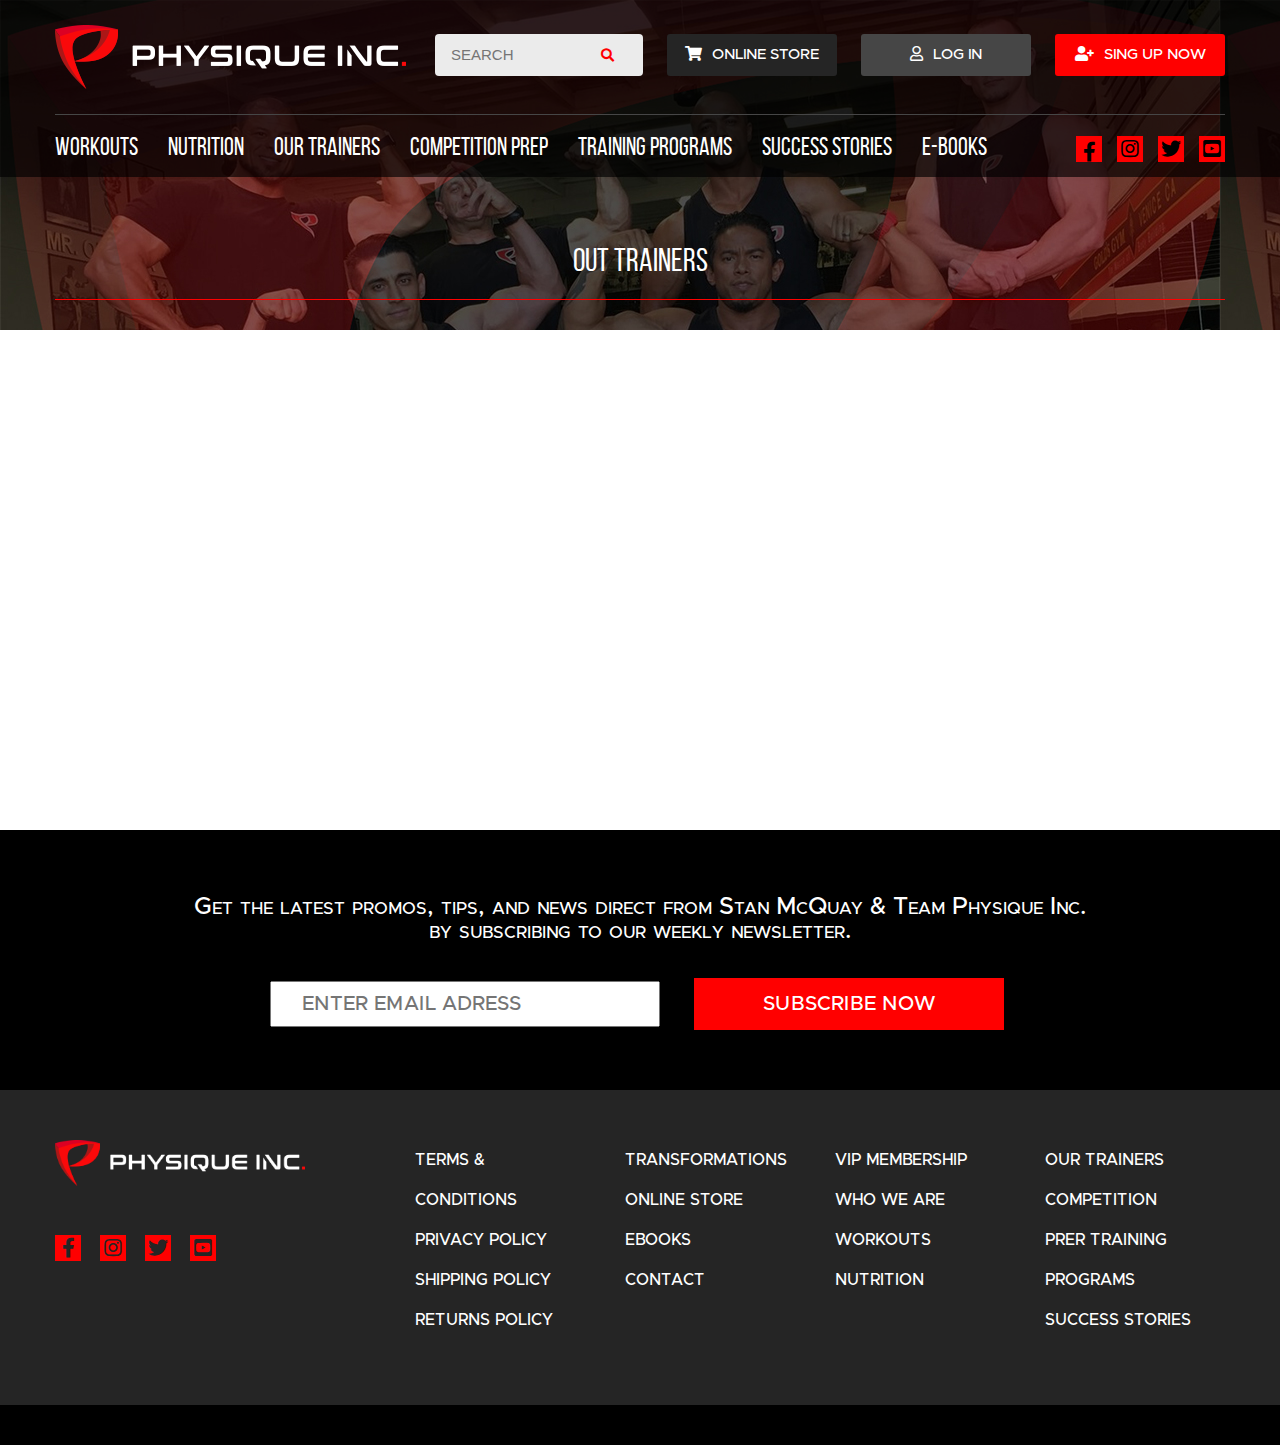
==== index.html @ 5ee6b500 "Page done!" ====
<!doctype html>
<html lang="en">
<head>
    <meta charset="UTF-8">
    <meta name="viewport"
          content="width=device-width, user-scalable=no, initial-scale=1.0, maximum-scale=1.0, minimum-scale=1.0">
    <meta http-equiv="X-UA-Compatible" content="ie=edge">
    <title>Document</title>
    <link rel="stylesheet" href="//use.fontawesome.com/releases/v5.0.7/css/all.css">
    <link rel="stylesheet" href="style.css">
</head>
<body>
<header>
    <div class="menu">
    <div class="container border">
        <a href="#" class="logo">
            <img src="images/logo.png" alt="logo">
        </a>
        <a href="#" class="btn red"><i class="fas fa-user-plus"></i>SING UP NOW</a>
        <a href="#" class="btn grey"><i class="far fa-user"></i>LOG IN</a>
        <a href="#" class="btn"><i class="fas fa-shopping-cart"></i>ONLINE STORE</a>
        <form action="" method="post">
            <input type="text" placeholder="SEARCH">
            <button><i class="fas fa-search"></i></button>
        </form>
    </div>
        <div class="container">
            <nav>
                <ul>
                    <li>
                        <a href="#">WORKOUTS</a>
                    </li>
                    <li>
                        <a href="#">NUTRITION</a>
                    </li>
                    <li>
                        <a href="#">OUR TRAINERS</a>
                    </li>
                    <li>
                        <a href="#">COMPETITION PREP</a>
                    </li>
                    <li>
                        <a href="#">TRAINING PROGRAMS</a>
                    </li>
                    <li>
                        <a href="#">SUCCESS STORIES</a>
                    </li>
                    <li>
                        <a href="#">E-BOOKS</a>
                    </li>
                </ul>
            </nav>
            <a href="#" class="soc_icon" target="_blank" title="youtube"><i class="fab fa-youtube-square"></i></a>
            <a href="#" class="soc_icon" target="_blank" title="twitter"><i class="fab fa-twitter"></i></a>
            <a href="#" class="soc_icon" target="_blank" title="instagram"><i class="fab fa-instagram"></i></a>
            <a href="#" class="soc_icon" target="_blank" title="facebook"><i class="fab fa-facebook-f"></i></a>
    </div>
    </div>
    <h1 class="container">OUT TRAINERS</h1>
</header>
<section>
</section>
<footer>
<div class="subscribe_form"><p>Get the latest promos, tips, and news direct from Stan McQuay & Team Physique Inc.
    by subscribing to our weekly newsletter.</p>
    <form method="post" action="">
        <input placeholder="ENTER EMAIL ADRESS">
        <button>SUBSCRIBE NOW</button>
    </form>
</div>
    <div class="bot_menu">
        <div class="container">
            <img src="images/logo.png">
            <div class="bot_nav">
                <a href="#">OUR TRAINERS</a>
                <a href="#">COMPETITION PRER</a>
                <a href="#">TRAINING PROGRAMS</a>
                <a href="#">SUCCESS STORIES</a>
            </div>
            <div class="bot_nav">
                <a href="#">VIP MEMBERSHIP</a>
                <a href="#">WHO WE ARE</a>
                <a href="#">WORKOUTS</a>
                <a href="#">NUTRITION</a>
            </div>
            <div class="bot_nav">
                <a href="#">TRANSFORMATIONS</a>
                <a href="#">ONLINE STORE</a>
                <a href="#">EBOOKS</a>
                <a href="#">CONTACT</a>
            </div>
            <div class="bot_nav">
                <a href="#">TERMS & CONDITIONS</a>
                <a href="#">PRIVACY POLICY</a>
                <a href="#">SHIPPING POLICY</a>
                <a href="#">RETURNS POLICY</a>
            </div>
                        <a href="#" class="soc_icon" target="_blank" title="facebook"><i class="fab fa-facebook-f"></i></a>
                        <a href="#" class="soc_icon" target="_blank" title="instagram"><i class="fab fa-instagram"></i></a>
                        <a href="#" class="soc_icon" target="_blank" title="twitter"><i class="fab fa-twitter"></i></a>
                        <a href="#" class="soc_icon" target="_blank" title="youtube"><i class="fab fa-youtube-square"></i></a>

        </div>
    </div>
</footer>
</body>
</html>
---- style.css ----
*{
    padding: 0;
    margin: 0;
}
@font-face {
    font-family: 'Metropolis';
    src: url('fonts/Metropolis-Medium.eot');
    src: url('fonts/Metropolis-Medium.eot?#iefix') format('embedded-opentype'),
    url('fonts/Metropolis-Medium.woff2') format('woff2'),
    url('fonts/Metropolis-Medium.woff') format('woff'),
    url('fonts/Metropolis-Medium.ttf') format('truetype'),
    url('fonts/Metropolis-Medium.svg#Metropolis-Medium') format('svg');
    font-weight: 500;
    font-style: normal;
}
@font-face {
    font-family: 'Bebas Neue';
    src: url('fonts/BebasNeueRegular.eot');
    src: url('fonts/BebasNeueRegular.eot?#iefix') format('embedded-opentype'),
    url('fonts/BebasNeueRegular.woff2') format('woff2'),
    url('fonts/BebasNeueRegular.woff') format('woff'),
    url('fonts/BebasNeueRegular.ttf') format('truetype'),
    url('fonts/BebasNeueRegular.svg#BebasNeueRegular') format('svg');
    font-weight: normal;
    font-style: normal;
}
header {
    background-image: url("images/photo.jpg");
    width: 100%;
}
.menu{
    background-color: rgba(0, 0, 0, 0.65);
    padding: 1.5625rem 0 0.75rem;
    max-width: 100%;
}
.container {
    max-width: 1170px;
    margin: auto;
    color: white;
}
.logo {
    display: inline-block;
    max-width: 351px;
    float: left;
}
.logo img {
    width: 100%;
}
header nav ul li a:after{
    content: "";
    display: block;
    height: 4px;
    width: 0;
    background-color: #ff0000;
    transition: 0.5s;
}
header nav ul li:hover a:after, header nav ul li.active a:after{
    width: 100%;
}
header form{
    background-color: #ebebeb;
    width: 208px;
    height: 42px;
    display: inline-block;
    border-radius: 4px;
    vertical-align: top;
    margin-top: 9px;
    margin-left: 25px;
    float: right;
}
header form input{
    width: 70%;
    border: none;
    background: transparent;
    line-height: 42px;
    display: inline-block;
    vertical-align: top;
    color: #959595;
    font-size: 15px;
    padding-left: 16px;
    box-sizing: border-box;

}
header form button{
    display: inline-block;
    width: 27%;
    height: 42px;
    border: none;
    background-color: transparent;
    vertical-align: top;
    color: red;
}
header .btn{
    min-width: 170px;
    background-color: #252525;
    color: white;
    display: inline-block;
    line-height: 42px;
    border-radius: 3px;
    text-align: center;
    text-decoration: none;
    margin-left: 24px;
    float: right;
    margin-top: 9px;
    font-family: 'Metropolis';
    font-size: 15px;
}

header .btn.grey{
    background-color: #464646;
}

header .btn.red{
    background-color: red;

}
.container:after, header nav ul li:after {
    content: "";
    display: block;
    clear: both;
}
.fas, .far{
    margin-right: 10px;
}
.border {
    border-bottom: solid 1px #464646;
    padding-bottom: 21px;
    margin-bottom: 21px;
}
header nav ul {
    list-style: none;
}
header nav ul li {
    float: left;
    font-family: 'Bebas Neue';
    color: white;
    margin-right: 30px;
    font-size: 25px;
}
header nav ul li a {
    text-decoration: none;
    color: white;
}
header .soc_icon {
    margin-right: 15px;
    float: right;
    background-color: red;
    display: inline-block;
    text-align: center;
    min-width: 20px;
    padding: 3px 3px 2px;
}
header .soc_icon:first-of-type{
    margin-right: 0;
}
header .soc_icon i{
    color: black;
    font-size: 20px;
}
header .fab.fa-facebook-f{
    position: relative;
    bottom: -3px;
}
header .soc_icon:after{
    content: "";
    clear: both;
    display: block;
}
h1{
    font-weight: normal;
    font-family: 'Bebas Neue';
    text-align: center;
    padding-top: 70px;
    padding-bottom: 30px;
}
h1:after{
    border-bottom: red solid 1px;
    content: '';
    padding-top: 20px;
}
section{
    height: 500px;
}
footer{
    background-color: black;
    padding-bottom: 40px;
}
.subscribe_form{
    max-width: 920px;
    margin: auto;
    padding-bottom: 60px;
}
.subscribe_form p{
    color: white;
    font-family: 'Metropolis';
    font-size: 24px;
    text-align: center;
    font-variant: small-caps;
    padding-top: 65px;
    padding-bottom: 35px;
}
.subscribe_form form{
    margin: auto;
    max-width: 740px;
}
.subscribe_form form input{
    line-height: 42px;
    width: 390px;
    padding-left: 30px;
    font-family: 'Metropolis';
    font-size: 20px;
    box-sizing: border-box;
}
.subscribe_form form button{
    line-height: 52px;
    margin-left: 30px;
    width: 310px;
    font-family: 'Metropolis';
    font-size: 20px;
    background-color: red;
    border: none;
    box-sizing: border-box;
    color: white;
}
.bot_menu{
    background-color: #252525;
    color: white;
    z-index: 1;
    padding-bottom: 65px;
    padding-top: 50px;
}
.bot_menu .container{
    max-width: 1170px;
    margin: auto;
}
.bot_menu .container img{
    max-width: 250px;
    display: inline-block;
    padding-bottom: 45px;
    padding-right: 40px;
}
.bot_menu .container .soc_icon{
    margin-right: 15px;
    background-color: red;
    display: inline-block;
    text-align: center;
    min-width: 20px;
    padding: 3px 3px 2px;
}
footer .soc_icon i{
    color: #252525;
    font-size: 20px;
}
.bot_nav{
    font-family: 'Metropolis';
    display: inline-block;
    max-width: 150px;
    vertical-align: top;
    float: right;
    padding-left: 30px;
    padding-right: 30px;
}
.bot_nav a{
    color: white;
    text-decoration: none;
    line-height: 40px;
}
.bot_nav:before{
    clear: both;
    display: block;
    content: '';
}
.bot_nav:after{
    content: '';
    display: block;
}
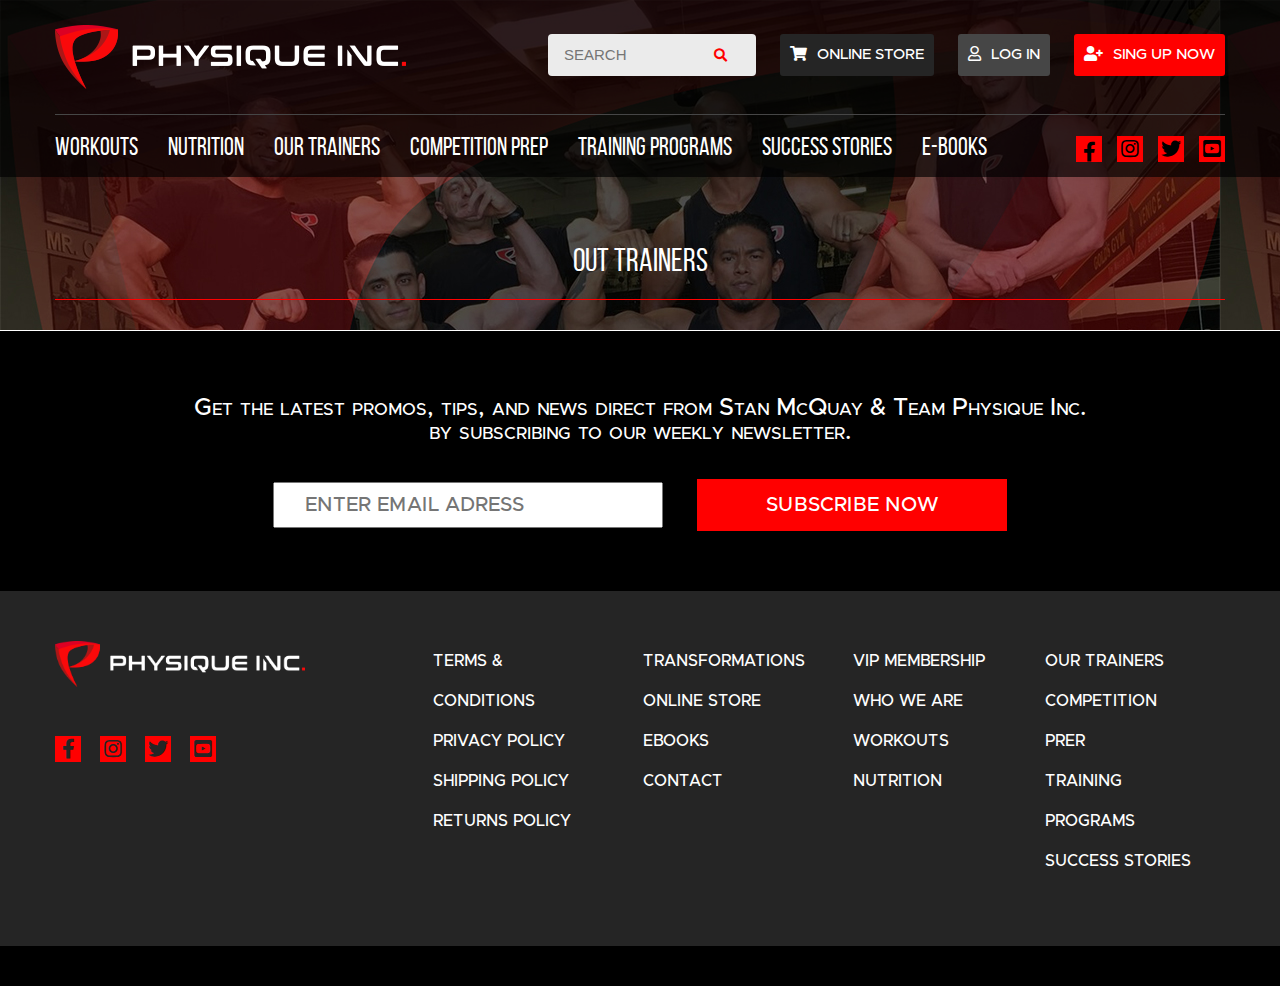
==== commit b512872f: "+media" ====
--- a/index.html
+++ b/index.html
@@ -8,6 +8,7 @@
     <title>Document</title>
     <link rel="stylesheet" href="//use.fontawesome.com/releases/v5.0.7/css/all.css">
     <link rel="stylesheet" href="style.css">
+    <link rel="stylesheet" href="media.css">
 </head>
 <body>
 <header>
@@ -70,36 +71,36 @@
 </div>
     <div class="bot_menu">
         <div class="container">
-            <img src="images/logo.png">
-            <div class="bot_nav">
-                <a href="#">OUR TRAINERS</a>
-                <a href="#">COMPETITION PRER</a>
-                <a href="#">TRAINING PROGRAMS</a>
-                <a href="#">SUCCESS STORIES</a>
-            </div>
-            <div class="bot_nav">
-                <a href="#">VIP MEMBERSHIP</a>
-                <a href="#">WHO WE ARE</a>
-                <a href="#">WORKOUTS</a>
-                <a href="#">NUTRITION</a>
-            </div>
-            <div class="bot_nav">
-                <a href="#">TRANSFORMATIONS</a>
-                <a href="#">ONLINE STORE</a>
-                <a href="#">EBOOKS</a>
-                <a href="#">CONTACT</a>
-            </div>
-            <div class="bot_nav">
-                <a href="#">TERMS & CONDITIONS</a>
-                <a href="#">PRIVACY POLICY</a>
-                <a href="#">SHIPPING POLICY</a>
-                <a href="#">RETURNS POLICY</a>
-            </div>
-                        <a href="#" class="soc_icon" target="_blank" title="facebook"><i class="fab fa-facebook-f"></i></a>
+            <img src="images/logo.png" alt="logo">
+            <ul class="bot_nav">
+                <li><a href="#">OUR TRAINERS</a></li>
+                <li><a href="#">COMPETITION PRER</a></li>
+                <li><a href="#">TRAINING PROGRAMS</a></li>
+                <li><a href="#">SUCCESS STORIES</a></li>
+            </ul>
+            <ul class="bot_nav">
+                <li><a href="#">VIP MEMBERSHIP</a></li>
+                <li> <a href="#">WHO WE ARE</a></li>
+                <li><a href="#">WORKOUTS</a></li>
+                <li><a href="#">NUTRITION</a></li>
+            </ul>
+            <ul class="bot_nav">
+                <li><a href="#">TRANSFORMATIONS</a></li>
+                <li><a href="#">ONLINE STORE</a></li>
+                <li><a href="#">EBOOKS</a></li>
+                <li><a href="#">CONTACT</a></li>
+            </ul>
+            <ul class="bot_nav">
+                <li><a href="#">TERMS & CONDITIONS</a></li>
+                <li> <a href="#">PRIVACY POLICY</a></li>
+                <li><a href="#">SHIPPING POLICY</a></li>
+                <li> <a href="#">RETURNS POLICY</a></li>
+            </ul>
+                       <div class="footer_icons"><a href="#" class="soc_icon" target="_blank" title="facebook"><i class="fab fa-facebook-f"></i></a>
                         <a href="#" class="soc_icon" target="_blank" title="instagram"><i class="fab fa-instagram"></i></a>
                         <a href="#" class="soc_icon" target="_blank" title="twitter"><i class="fab fa-twitter"></i></a>
                         <a href="#" class="soc_icon" target="_blank" title="youtube"><i class="fab fa-youtube-square"></i></a>
-
+                       </div>
         </div>
     </div>
 </footer>
--- a/style.css
+++ b/style.css
@@ -59,7 +59,7 @@
 }
 header form{
     background-color: #ebebeb;
-    width: 208px;
+    max-width: 208px;
     height: 42px;
     display: inline-block;
     border-radius: 4px;
@@ -79,7 +79,6 @@
     font-size: 15px;
     padding-left: 16px;
     box-sizing: border-box;
-
 }
 header form button{
     display: inline-block;
@@ -91,7 +90,7 @@
     color: red;
 }
 header .btn{
-    min-width: 170px;
+    max-width: 170px;
     background-color: #252525;
     color: white;
     display: inline-block;
@@ -102,6 +101,7 @@
     margin-left: 24px;
     float: right;
     margin-top: 9px;
+    padding: 0 10px;
     font-family: 'Metropolis';
     font-size: 15px;
 }
@@ -127,10 +127,10 @@
     padding-bottom: 21px;
     margin-bottom: 21px;
 }
-header nav ul {
+ul {
     list-style: none;
 }
-header nav ul li {
+header nav ul li{
     float: left;
     font-family: 'Bebas Neue';
     color: white;
@@ -179,7 +179,7 @@
     padding-top: 20px;
 }
 section{
-    height: 500px;
+    height: 1px;
 }
 footer{
     background-color: black;
@@ -202,10 +202,12 @@
 .subscribe_form form{
     margin: auto;
     max-width: 740px;
+    text-align: center;
 }
 .subscribe_form form input{
     line-height: 42px;
-    width: 390px;
+    max-width: 390px;
+    width: 100%;
     padding-left: 30px;
     font-family: 'Metropolis';
     font-size: 20px;
@@ -214,7 +216,8 @@
 .subscribe_form form button{
     line-height: 52px;
     margin-left: 30px;
-    width: 310px;
+    max-width: 310px;
+    width: 100%;
     font-family: 'Metropolis';
     font-size: 20px;
     background-color: red;
@@ -237,14 +240,13 @@
     max-width: 250px;
     display: inline-block;
     padding-bottom: 45px;
-    padding-right: 40px;
 }
 .bot_menu .container .soc_icon{
     margin-right: 15px;
     background-color: red;
     display: inline-block;
     text-align: center;
-    min-width: 20px;
+    width: 20px;
     padding: 3px 3px 2px;
 }
 footer .soc_icon i{
@@ -265,12 +267,3 @@
     text-decoration: none;
     line-height: 40px;
 }
-.bot_nav:before{
-    clear: both;
-    display: block;
-    content: '';
-}
-.bot_nav:after{
-    content: '';
-    display: block;
-}--- a/media.css
+++ b/media.css
@@ -0,0 +1,82 @@
+@media only screen and (max-width: 767px) {
+*{
+    padding: 0;
+}
+    .logo{
+        max-width: 130px;
+        padding-left: 10px;
+    }
+    .btn{
+        width: 40px;
+        overflow: hidden;
+        color: transparent;
+        min-width: 0;
+        height: 40px;
+        content: '';
+    }
+    header .btn{
+        margin: 0 10px 0 0;
+        text-align: center;
+        padding: 0;
+        float: right;
+        display: block;
+    }
+    .border {
+        margin-bottom: 0;
+    }
+    header nav ul li{
+        float: none;
+        margin-right: 0;
+        text-align: center;
+    }
+    header nav ul li a:after{
+         content: "";
+         display: block;
+         height: 4px;
+         width: 0;
+         background-color: #ff0000;
+         transition: 0.5s;
+         margin: auto;
+         clear: both;
+     }
+    header nav ul li:hover a:after, header nav ul li.active a:after {
+        width: 40%;
+    }
+    .menu{
+        background-color: black;
+    }
+    header .soc_icon {
+       display: none;
+    }
+    .fas, .far {
+        margin-right: 0;
+        text-align: center;
+    }
+    header nav ul li a{
+        text-decoration: none;
+        color: white;
+        text-align: center;
+    }
+    .subscribe_form form input{
+        padding-left: 0;
+        text-align: center;
+        width: 96%;
+        margin-bottom: 10px;
+    }
+    .subscribe_form form button{
+        line-height: 52px;
+        margin: auto;
+        display: block;
+    }
+    .bot_menu .container img{
+        display: none;
+    }
+    .footer_icons{
+        padding-top: 50px;
+        padding-left: 30px;
+        display: block;
+    }
+    .bot_nav{
+        float: none;
+    }
+}
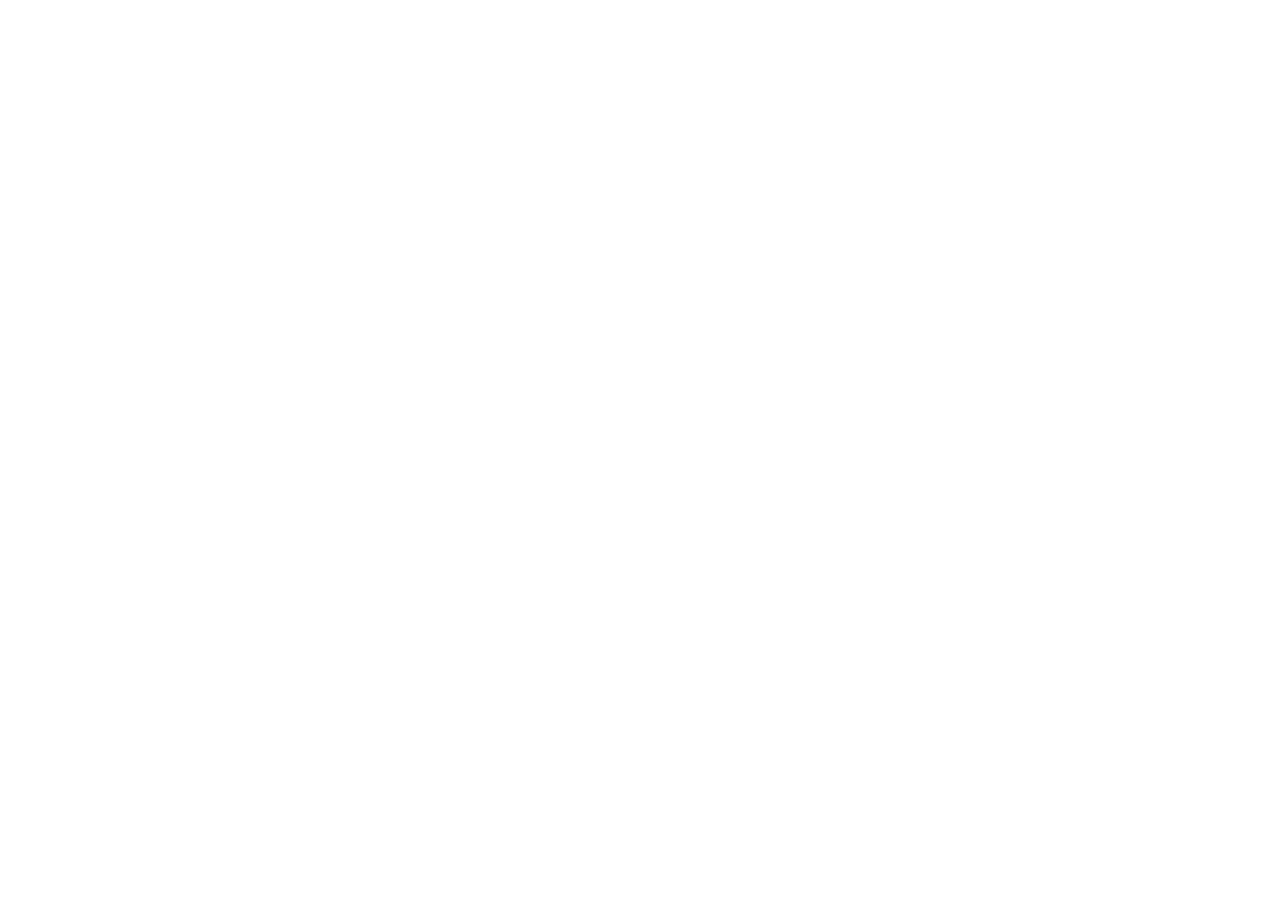
==== commit 2104ec9d: "+media" ====
--- a/index.html
+++ b/index.html
@@ -6,108 +6,8 @@
           content="width=device-width, user-scalable=no, initial-scale=1.0, maximum-scale=1.0, minimum-scale=1.0">
     <meta http-equiv="X-UA-Compatible" content="ie=edge">
     <title>Document</title>
-    <link rel="stylesheet" href="//use.fontawesome.com/releases/v5.0.7/css/all.css">
-    <link rel="stylesheet" href="style.css">
-    <link rel="stylesheet" href="media.css">
 </head>
 <body>
-<header>
-    <div class="menu">
-    <div class="container border">
-        <a href="#" class="logo">
-            <img src="images/logo.png" alt="logo">
-        </a>
-        <a href="#" class="btn red"><i class="fas fa-user-plus"></i>SING UP NOW</a>
-        <a href="#" class="btn grey"><i class="far fa-user"></i>LOG IN</a>
-        <a href="#" class="btn"><i class="fas fa-shopping-cart"></i>ONLINE STORE</a>
-        <form action="" method="post">
-            <input type="text" placeholder="SEARCH">
-            <button><i class="fas fa-search"></i></button>
-        </form>
-    </div>
-        <div class="container">
-            <nav>
-                <ul>
-                    <li>
-                        <a href="#">WORKOUTS</a>
-                    </li>
-                    <li>
-                        <a href="#">NUTRITION</a>
-                    </li>
-                    <li>
-                        <a href="#">OUR TRAINERS</a>
-                    </li>
-                    <li>
-                        <a href="#">COMPETITION PREP</a>
-                    </li>
-                    <li>
-                        <a href="#">TRAINING PROGRAMS</a>
-                    </li>
-                    <li>
-                        <a href="#">SUCCESS STORIES</a>
-                    </li>
-                    <li>
-                        <a href="#">E-BOOKS</a>
-                    </li>
-                </ul>
-            </nav>
-            <a href="#" class="soc_icon" target="_blank" title="youtube"><i class="fab fa-youtube-square"></i></a>
-            <a href="#" class="soc_icon" target="_blank" title="twitter"><i class="fab fa-twitter"></i></a>
-            <a href="#" class="soc_icon" target="_blank" title="instagram"><i class="fab fa-instagram"></i></a>
-            <a href="#" class="soc_icon" target="_blank" title="facebook"><i class="fab fa-facebook-f"></i></a>
-    </div>
-    </div>
-    <h1 class="container">OUT TRAINERS</h1>
-</header>
-<section>
-</section>
-<footer>
-<div class="subscribe_form"><p>Get the latest promos, tips, and news direct from Stan McQuay & Team Physique Inc.
-    by subscribing to our weekly newsletter.</p>
-    <form method="post" action="">
-        <input placeholder="ENTER EMAIL ADRESS">
-        <button>SUBSCRIBE NOW</button>
-    </form>
-</div>
-    <div class="bot_menu">
-        <div class="container">
-            <img src="images/logo.png" alt="logo">
-            <ul class="bot_nav">
-                <li><a href="#">OUR TRAINERS</a></li>
-                <li><a href="#">COMPETITION PRER</a></li>
-                <li><a href="#">TRAINING PROGRAMS</a></li>
-                <li><a href="#">SUCCESS STORIES</a></li>
-            </ul>
-            <ul class="bot_nav">
-                <li><a href="#">VIP MEMBERSHIP</a></li>
-                <li> <a href="#">WHO WE ARE</a></li>
-                <li><a href="#">WORKOUTS</a></li>
-                <li><a href="#">NUTRITION</a></li>
-            </ul>
-            <ul class="bot_nav">
-                <li><a href="#">TRANSFORMATIONS</a></li>
-                <li><a href="#">ONLINE STORE</a></li>
-                <li><a href="#">EBOOKS</a></li>
-                <li><a href="#">CONTACT</a></li>
-            </ul>
-            <ul class="bot_nav">
-                <li><a href="#">TERMS & CONDITIONS</a></li>
-                <li> <a href="#">PRIVACY POLICY</a></li>
-                <li><a href="#">SHIPPING POLICY</a></li>
-                <li> <a href="#">RETURNS POLICY</a></li>
-            </ul>
-                       <div class="footer_icons"><a href="#" class="soc_icon" target="_blank" title="facebook"><i class="fab fa-facebook-f"></i></a>
-                        <a href="#" class="soc_icon" target="_blank" title="instagram"><i class="fab fa-instagram"></i></a>
-                        <a href="#" class="soc_icon" target="_blank" title="twitter"><i class="fab fa-twitter"></i></a>
-                        <a href="#" class="soc_icon" target="_blank" title="youtube"><i class="fab fa-youtube-square"></i></a>
-                       </div>
-        </div>
-    </div>
-</footer>
+
 </body>
 </html>
-
-
-
-
-
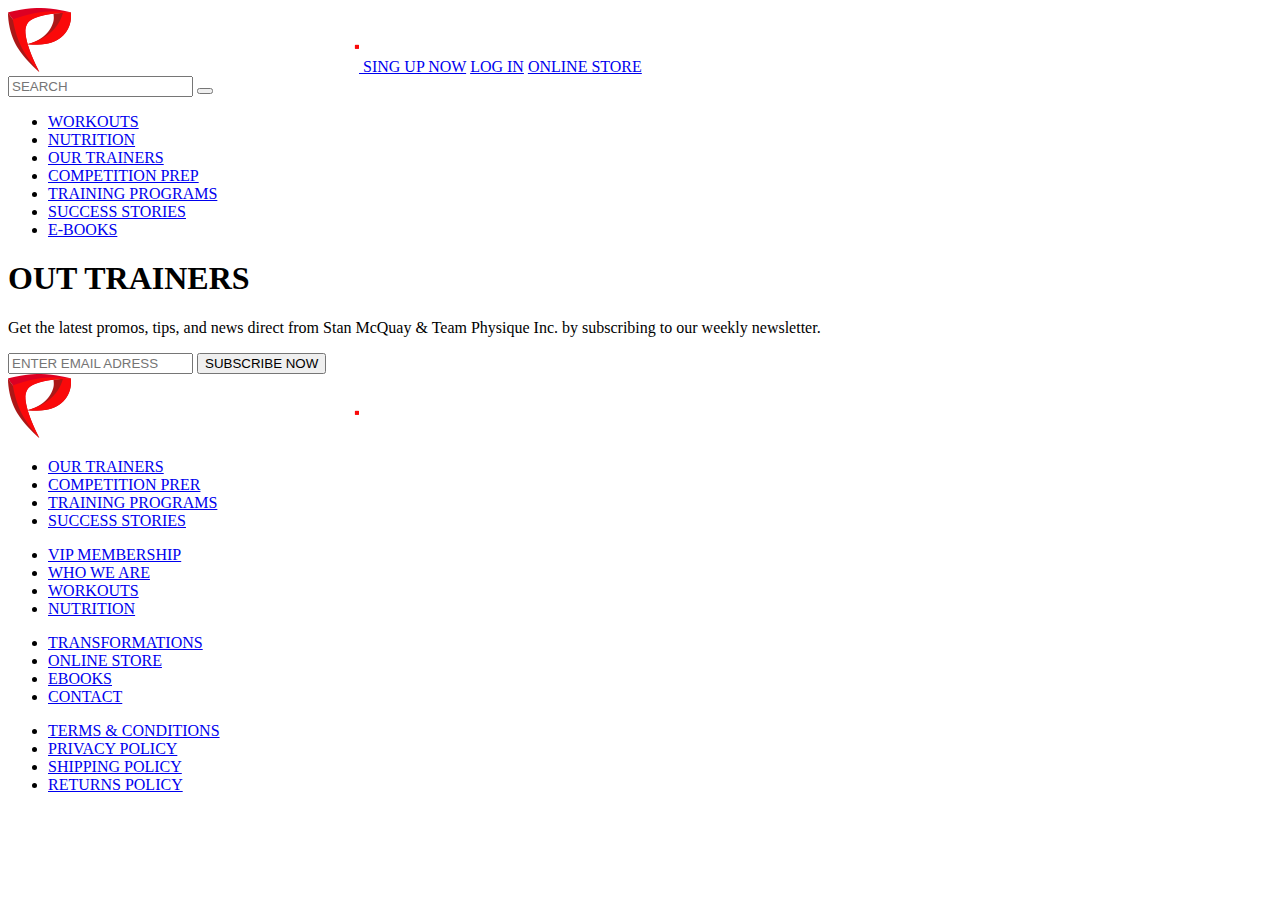
==== commit e73c5b5a: "test" ====
--- a/index.html
+++ b/index.html
@@ -8,6 +8,103 @@
     <title>Document</title>
 </head>
 <body>
-
+<header>
+    <div class="menu">
+    <div class="container border">
+        <a href="#" class="logo">
+            <img src="images/logo.png" alt="logo">
+        </a>
+        <a href="#" class="btn red"><i class="fas fa-user-plus"></i>SING UP NOW</a>
+        <a href="#" class="btn grey"><i class="far fa-user"></i>LOG IN</a>
+        <a href="#" class="btn"><i class="fas fa-shopping-cart"></i>ONLINE STORE</a>
+        <form action="" method="post">
+            <input type="text" placeholder="SEARCH">
+            <button><i class="fas fa-search"></i></button>
+        </form>
+    </div>
+        <div class="container">
+            <nav>
+                <ul>
+                    <li>
+                        <a href="#">WORKOUTS</a>
+                    </li>
+                    <li>
+                        <a href="#">NUTRITION</a>
+                    </li>
+                    <li>
+                        <a href="#">OUR TRAINERS</a>
+                    </li>
+                    <li>
+                        <a href="#">COMPETITION PREP</a>
+                    </li>
+                    <li>
+                        <a href="#">TRAINING PROGRAMS</a>
+                    </li>
+                    <li>
+                        <a href="#">SUCCESS STORIES</a>
+                    </li>
+                    <li>
+                        <a href="#">E-BOOKS</a>
+                    </li>
+                </ul>
+            </nav>
+            <a href="#" class="soc_icon" target="_blank" title="youtube"><i class="fab fa-youtube-square"></i></a>
+            <a href="#" class="soc_icon" target="_blank" title="twitter"><i class="fab fa-twitter"></i></a>
+            <a href="#" class="soc_icon" target="_blank" title="instagram"><i class="fab fa-instagram"></i></a>
+            <a href="#" class="soc_icon" target="_blank" title="facebook"><i class="fab fa-facebook-f"></i></a>
+    </div>
+    </div>
+    <h1 class="container">OUT TRAINERS</h1>
+</header>
+<section>
+</section>
+<footer>
+<div class="subscribe_form"><p>Get the latest promos, tips, and news direct from Stan McQuay & Team Physique Inc.
+    by subscribing to our weekly newsletter.</p>
+    <form method="post" action="">
+        <input placeholder="ENTER EMAIL ADRESS">
+        <button>SUBSCRIBE NOW</button>
+    </form>
+</div>
+    <div class="bot_menu">
+        <div class="container">
+            <img src="images/logo.png" alt="logo">
+            <ul class="bot_nav">
+                <li><a href="#">OUR TRAINERS</a></li>
+                <li><a href="#">COMPETITION PRER</a></li>
+                <li><a href="#">TRAINING PROGRAMS</a></li>
+                <li><a href="#">SUCCESS STORIES</a></li>
+            </ul>
+            <ul class="bot_nav">
+                <li><a href="#">VIP MEMBERSHIP</a></li>
+                <li> <a href="#">WHO WE ARE</a></li>
+                <li><a href="#">WORKOUTS</a></li>
+                <li><a href="#">NUTRITION</a></li>
+            </ul>
+            <ul class="bot_nav">
+                <li><a href="#">TRANSFORMATIONS</a></li>
+                <li><a href="#">ONLINE STORE</a></li>
+                <li><a href="#">EBOOKS</a></li>
+                <li><a href="#">CONTACT</a></li>
+            </ul>
+            <ul class="bot_nav">
+                <li><a href="#">TERMS & CONDITIONS</a></li>
+                <li> <a href="#">PRIVACY POLICY</a></li>
+                <li><a href="#">SHIPPING POLICY</a></li>
+                <li> <a href="#">RETURNS POLICY</a></li>
+            </ul>
+                       <div class="footer_icons"><a href="#" class="soc_icon" target="_blank" title="facebook"><i class="fab fa-facebook-f"></i></a>
+                        <a href="#" class="soc_icon" target="_blank" title="instagram"><i class="fab fa-instagram"></i></a>
+                        <a href="#" class="soc_icon" target="_blank" title="twitter"><i class="fab fa-twitter"></i></a>
+                        <a href="#" class="soc_icon" target="_blank" title="youtube"><i class="fab fa-youtube-square"></i></a>
+                       </div>
+        </div>
+    </div>
+</footer>
 </body>
 </html>
+
+
+
+
+
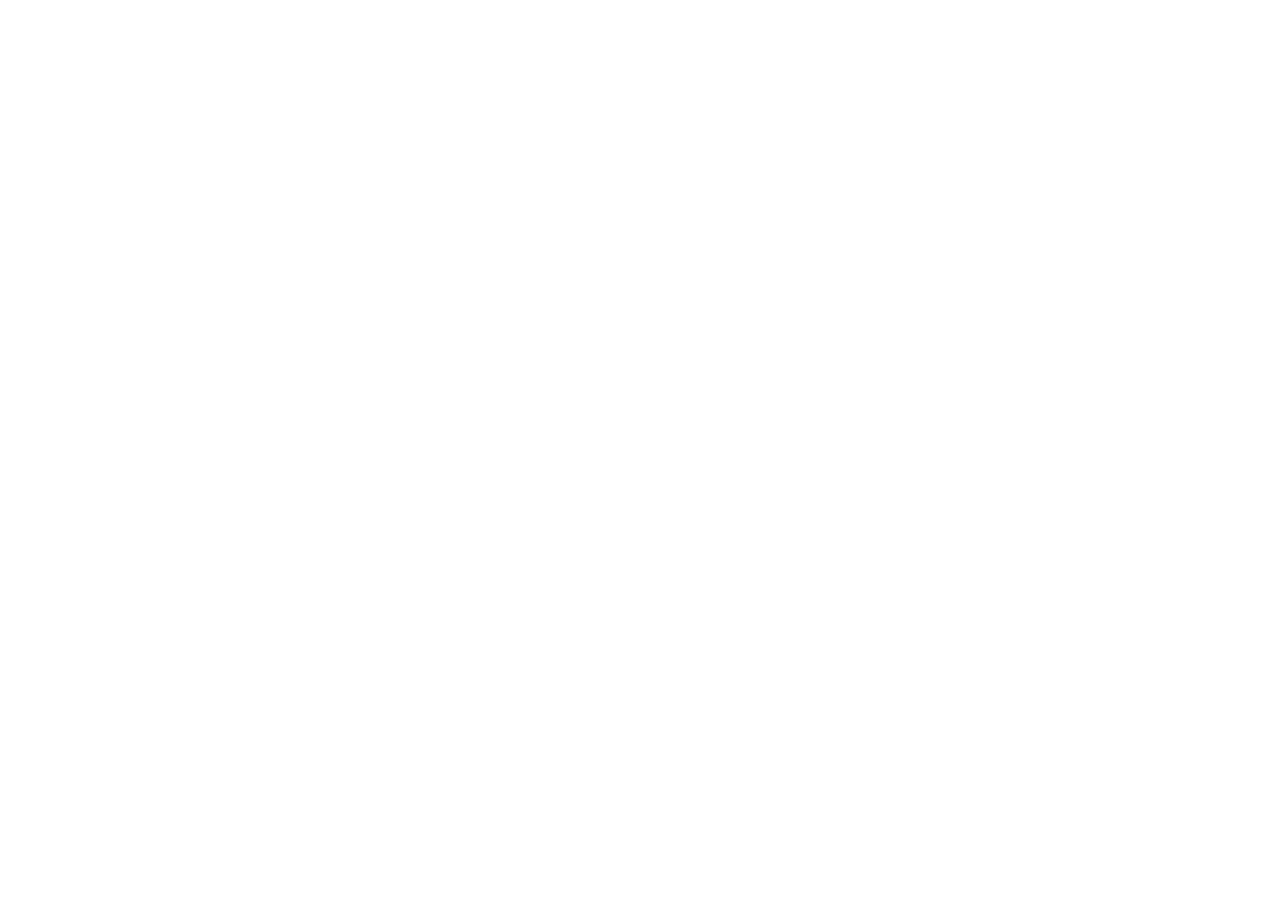
==== commit 060d6784: "Merge pull request #1 from DEH9l/feature" ====
--- a/index.html
+++ b/index.html
@@ -8,103 +8,6 @@
     <title>Document</title>
 </head>
 <body>
-<header>
-    <div class="menu">
-    <div class="container border">
-        <a href="#" class="logo">
-            <img src="images/logo.png" alt="logo">
-        </a>
-        <a href="#" class="btn red"><i class="fas fa-user-plus"></i>SING UP NOW</a>
-        <a href="#" class="btn grey"><i class="far fa-user"></i>LOG IN</a>
-        <a href="#" class="btn"><i class="fas fa-shopping-cart"></i>ONLINE STORE</a>
-        <form action="" method="post">
-            <input type="text" placeholder="SEARCH">
-            <button><i class="fas fa-search"></i></button>
-        </form>
-    </div>
-        <div class="container">
-            <nav>
-                <ul>
-                    <li>
-                        <a href="#">WORKOUTS</a>
-                    </li>
-                    <li>
-                        <a href="#">NUTRITION</a>
-                    </li>
-                    <li>
-                        <a href="#">OUR TRAINERS</a>
-                    </li>
-                    <li>
-                        <a href="#">COMPETITION PREP</a>
-                    </li>
-                    <li>
-                        <a href="#">TRAINING PROGRAMS</a>
-                    </li>
-                    <li>
-                        <a href="#">SUCCESS STORIES</a>
-                    </li>
-                    <li>
-                        <a href="#">E-BOOKS</a>
-                    </li>
-                </ul>
-            </nav>
-            <a href="#" class="soc_icon" target="_blank" title="youtube"><i class="fab fa-youtube-square"></i></a>
-            <a href="#" class="soc_icon" target="_blank" title="twitter"><i class="fab fa-twitter"></i></a>
-            <a href="#" class="soc_icon" target="_blank" title="instagram"><i class="fab fa-instagram"></i></a>
-            <a href="#" class="soc_icon" target="_blank" title="facebook"><i class="fab fa-facebook-f"></i></a>
-    </div>
-    </div>
-    <h1 class="container">OUT TRAINERS</h1>
-</header>
-<section>
-</section>
-<footer>
-<div class="subscribe_form"><p>Get the latest promos, tips, and news direct from Stan McQuay & Team Physique Inc.
-    by subscribing to our weekly newsletter.</p>
-    <form method="post" action="">
-        <input placeholder="ENTER EMAIL ADRESS">
-        <button>SUBSCRIBE NOW</button>
-    </form>
-</div>
-    <div class="bot_menu">
-        <div class="container">
-            <img src="images/logo.png" alt="logo">
-            <ul class="bot_nav">
-                <li><a href="#">OUR TRAINERS</a></li>
-                <li><a href="#">COMPETITION PRER</a></li>
-                <li><a href="#">TRAINING PROGRAMS</a></li>
-                <li><a href="#">SUCCESS STORIES</a></li>
-            </ul>
-            <ul class="bot_nav">
-                <li><a href="#">VIP MEMBERSHIP</a></li>
-                <li> <a href="#">WHO WE ARE</a></li>
-                <li><a href="#">WORKOUTS</a></li>
-                <li><a href="#">NUTRITION</a></li>
-            </ul>
-            <ul class="bot_nav">
-                <li><a href="#">TRANSFORMATIONS</a></li>
-                <li><a href="#">ONLINE STORE</a></li>
-                <li><a href="#">EBOOKS</a></li>
-                <li><a href="#">CONTACT</a></li>
-            </ul>
-            <ul class="bot_nav">
-                <li><a href="#">TERMS & CONDITIONS</a></li>
-                <li> <a href="#">PRIVACY POLICY</a></li>
-                <li><a href="#">SHIPPING POLICY</a></li>
-                <li> <a href="#">RETURNS POLICY</a></li>
-            </ul>
-                       <div class="footer_icons"><a href="#" class="soc_icon" target="_blank" title="facebook"><i class="fab fa-facebook-f"></i></a>
-                        <a href="#" class="soc_icon" target="_blank" title="instagram"><i class="fab fa-instagram"></i></a>
-                        <a href="#" class="soc_icon" target="_blank" title="twitter"><i class="fab fa-twitter"></i></a>
-                        <a href="#" class="soc_icon" target="_blank" title="youtube"><i class="fab fa-youtube-square"></i></a>
-                       </div>
-        </div>
-    </div>
-</footer>
+
 </body>
 </html>
-
-
-
-
-
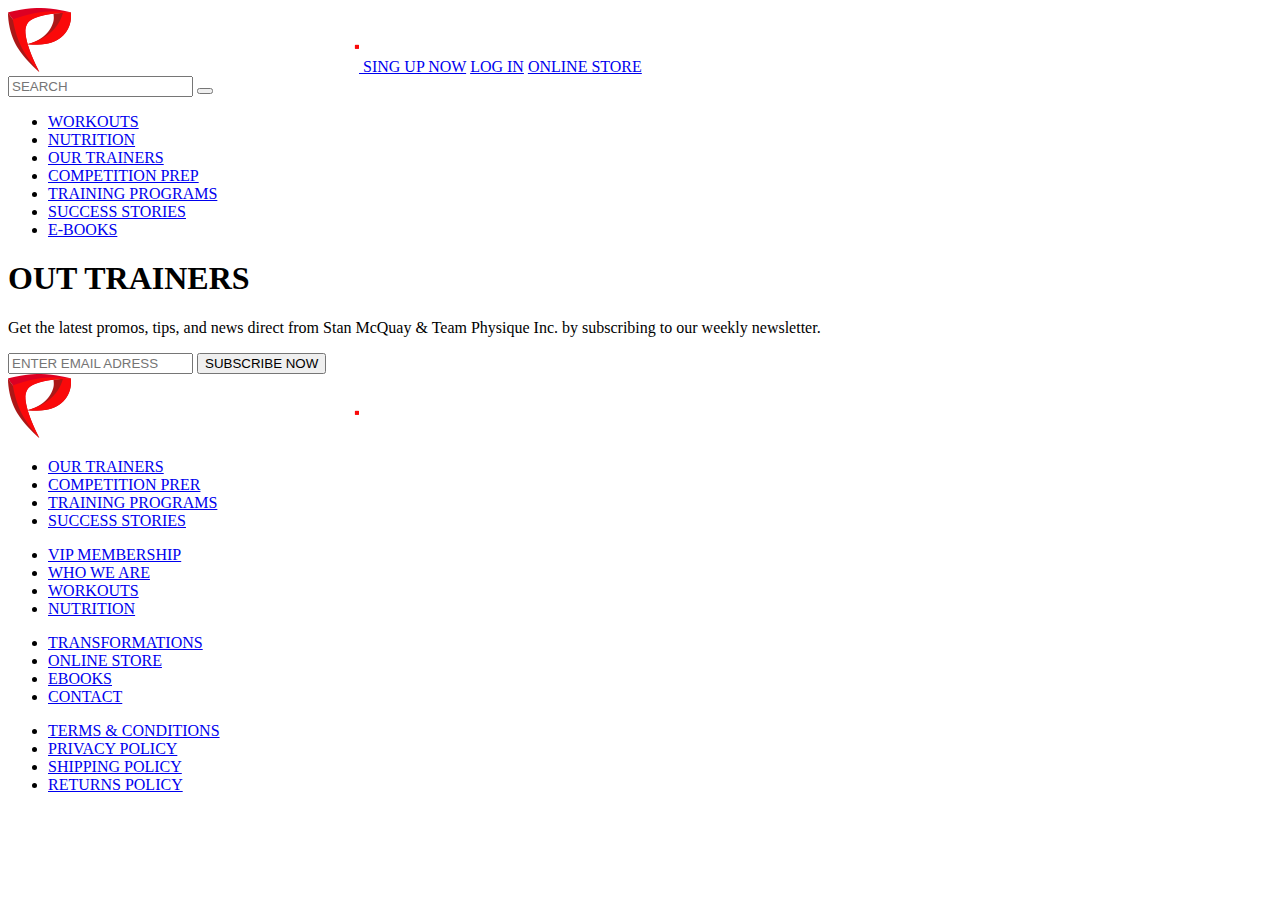
==== commit 36cbb543: "test" ====
--- a/index.html
+++ b/index.html
@@ -8,6 +8,98 @@
     <title>Document</title>
 </head>
 <body>
-
+<header>
+    <div class="menu">
+        <div class="container border">
+            <a href="#" class="logo">
+                <img src="images/logo.png" alt="logo">
+            </a>
+            <a href="#" class="btn red"><i class="fas fa-user-plus"></i>SING UP NOW</a>
+            <a href="#" class="btn grey"><i class="far fa-user"></i>LOG IN</a>
+            <a href="#" class="btn"><i class="fas fa-shopping-cart"></i>ONLINE STORE</a>
+            <form action="" method="post">
+                <input type="text" placeholder="SEARCH">
+                <button><i class="fas fa-search"></i></button>
+            </form>
+        </div>
+        <div class="conflict-container">
+            <nav>
+                <ul>
+                    <li>
+                        <a href="#">WORKOUTS</a>
+                    </li>
+                    <li>
+                        <a href="#">NUTRITION</a>
+                    </li>
+                    <li>
+                        <a href="#">OUR TRAINERS</a>
+                    </li>
+                    <li>
+                        <a href="#">COMPETITION PREP</a>
+                    </li>
+                    <li>
+                        <a href="#">TRAINING PROGRAMS</a>
+                    </li>
+                    <li>
+                        <a href="#">SUCCESS STORIES</a>
+                    </li>
+                    <li>
+                        <a href="#">E-BOOKS</a>
+                    </li>
+                </ul>
+            </nav>
+            <a href="#" class="soc_icon" target="_blank" title="youtube"><i class="fab fa-youtube-square"></i></a>
+            <a href="#" class="soc_icon" target="_blank" title="twitter"><i class="fab fa-twitter"></i></a>
+            <a href="#" class="soc_icon" target="_blank" title="instagram"><i class="fab fa-instagram"></i></a>
+            <a href="#" class="soc_icon" target="_blank" title="facebook"><i class="fab fa-facebook-f"></i></a>
+        </div>
+    </div>
+    <h1 class="container">OUT TRAINERS</h1>
+</header>
+<section>
+</section>
+<footer>
+    <div class="subscribe_form"><p>Get the latest promos, tips, and news direct from Stan McQuay & Team Physique Inc.
+        by subscribing to our weekly newsletter.</p>
+        <form method="post" action="">
+            <input placeholder="ENTER EMAIL ADRESS">
+            <button>SUBSCRIBE NOW</button>
+        </form>
+    </div>
+    <div class="bot_menu">
+        <div class="container">
+            <img src="images/logo.png" alt="logo">
+            <ul class="bot_nav">
+                <li><a href="#">OUR TRAINERS</a></li>
+                <li><a href="#">COMPETITION PRER</a></li>
+                <li><a href="#">TRAINING PROGRAMS</a></li>
+                <li><a href="#">SUCCESS STORIES</a></li>
+            </ul>
+            <ul class="bot_nav">
+                <li><a href="#">VIP MEMBERSHIP</a></li>
+                <li> <a href="#">WHO WE ARE</a></li>
+                <li><a href="#">WORKOUTS</a></li>
+                <li><a href="#">NUTRITION</a></li>
+            </ul>
+            <ul class="bot_nav">
+                <li><a href="#">TRANSFORMATIONS</a></li>
+                <li><a href="#">ONLINE STORE</a></li>
+                <li><a href="#">EBOOKS</a></li>
+                <li><a href="#">CONTACT</a></li>
+            </ul>
+            <ul class="bot_nav">
+                <li><a href="#">TERMS & CONDITIONS</a></li>
+                <li> <a href="#">PRIVACY POLICY</a></li>
+                <li><a href="#">SHIPPING POLICY</a></li>
+                <li> <a href="#">RETURNS POLICY</a></li>
+            </ul>
+            <div class="footer_icons"><a href="#" class="soc_icon" target="_blank" title="facebook"><i class="fab fa-facebook-f"></i></a>
+                <a href="#" class="soc_icon" target="_blank" title="instagram"><i class="fab fa-instagram"></i></a>
+                <a href="#" class="soc_icon" target="_blank" title="twitter"><i class="fab fa-twitter"></i></a>
+                <a href="#" class="soc_icon" target="_blank" title="youtube"><i class="fab fa-youtube-square"></i></a>
+            </div>
+        </div>
+    </div>
+</footer>
 </body>
 </html>
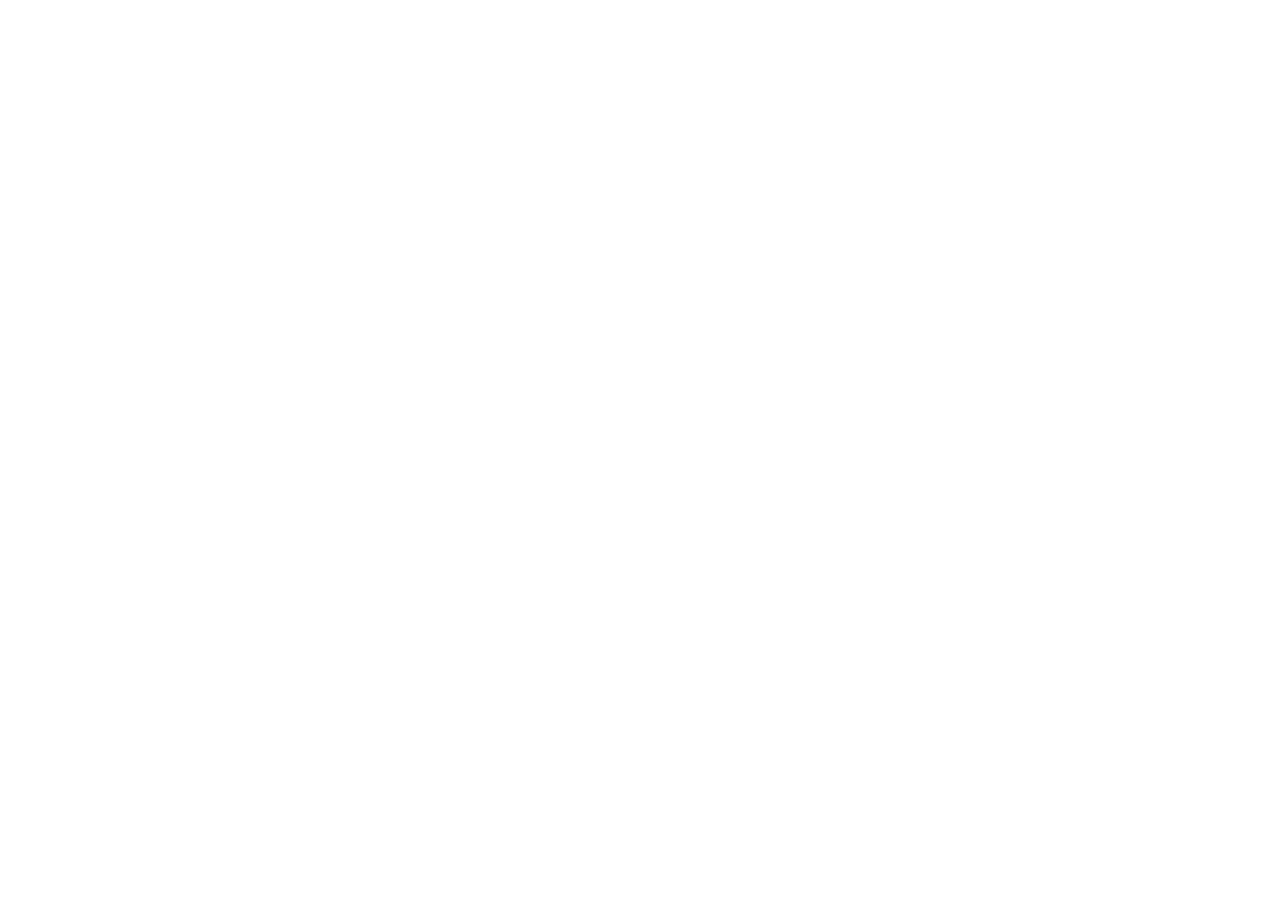
==== commit f71c33ec: "t" ====
--- a/index.html
+++ b/index.html
@@ -8,98 +8,6 @@
     <title>Document</title>
 </head>
 <body>
-<header>
-    <div class="menu">
-        <div class="container border">
-            <a href="#" class="logo">
-                <img src="images/logo.png" alt="logo">
-            </a>
-            <a href="#" class="btn red"><i class="fas fa-user-plus"></i>SING UP NOW</a>
-            <a href="#" class="btn grey"><i class="far fa-user"></i>LOG IN</a>
-            <a href="#" class="btn"><i class="fas fa-shopping-cart"></i>ONLINE STORE</a>
-            <form action="" method="post">
-                <input type="text" placeholder="SEARCH">
-                <button><i class="fas fa-search"></i></button>
-            </form>
-        </div>
-        <div class="conflict-container">
-            <nav>
-                <ul>
-                    <li>
-                        <a href="#">WORKOUTS</a>
-                    </li>
-                    <li>
-                        <a href="#">NUTRITION</a>
-                    </li>
-                    <li>
-                        <a href="#">OUR TRAINERS</a>
-                    </li>
-                    <li>
-                        <a href="#">COMPETITION PREP</a>
-                    </li>
-                    <li>
-                        <a href="#">TRAINING PROGRAMS</a>
-                    </li>
-                    <li>
-                        <a href="#">SUCCESS STORIES</a>
-                    </li>
-                    <li>
-                        <a href="#">E-BOOKS</a>
-                    </li>
-                </ul>
-            </nav>
-            <a href="#" class="soc_icon" target="_blank" title="youtube"><i class="fab fa-youtube-square"></i></a>
-            <a href="#" class="soc_icon" target="_blank" title="twitter"><i class="fab fa-twitter"></i></a>
-            <a href="#" class="soc_icon" target="_blank" title="instagram"><i class="fab fa-instagram"></i></a>
-            <a href="#" class="soc_icon" target="_blank" title="facebook"><i class="fab fa-facebook-f"></i></a>
-        </div>
-    </div>
-    <h1 class="container">OUT TRAINERS</h1>
-</header>
-<section>
-</section>
-<footer>
-    <div class="subscribe_form"><p>Get the latest promos, tips, and news direct from Stan McQuay & Team Physique Inc.
-        by subscribing to our weekly newsletter.</p>
-        <form method="post" action="">
-            <input placeholder="ENTER EMAIL ADRESS">
-            <button>SUBSCRIBE NOW</button>
-        </form>
-    </div>
-    <div class="bot_menu">
-        <div class="container">
-            <img src="images/logo.png" alt="logo">
-            <ul class="bot_nav">
-                <li><a href="#">OUR TRAINERS</a></li>
-                <li><a href="#">COMPETITION PRER</a></li>
-                <li><a href="#">TRAINING PROGRAMS</a></li>
-                <li><a href="#">SUCCESS STORIES</a></li>
-            </ul>
-            <ul class="bot_nav">
-                <li><a href="#">VIP MEMBERSHIP</a></li>
-                <li> <a href="#">WHO WE ARE</a></li>
-                <li><a href="#">WORKOUTS</a></li>
-                <li><a href="#">NUTRITION</a></li>
-            </ul>
-            <ul class="bot_nav">
-                <li><a href="#">TRANSFORMATIONS</a></li>
-                <li><a href="#">ONLINE STORE</a></li>
-                <li><a href="#">EBOOKS</a></li>
-                <li><a href="#">CONTACT</a></li>
-            </ul>
-            <ul class="bot_nav">
-                <li><a href="#">TERMS & CONDITIONS</a></li>
-                <li> <a href="#">PRIVACY POLICY</a></li>
-                <li><a href="#">SHIPPING POLICY</a></li>
-                <li> <a href="#">RETURNS POLICY</a></li>
-            </ul>
-            <div class="footer_icons"><a href="#" class="soc_icon" target="_blank" title="facebook"><i class="fab fa-facebook-f"></i></a>
-                <a href="#" class="soc_icon" target="_blank" title="instagram"><i class="fab fa-instagram"></i></a>
-                <a href="#" class="soc_icon" target="_blank" title="twitter"><i class="fab fa-twitter"></i></a>
-                <a href="#" class="soc_icon" target="_blank" title="youtube"><i class="fab fa-youtube-square"></i></a>
-            </div>
-        </div>
-    </div>
-</footer>
+
 </body>
 </html>
